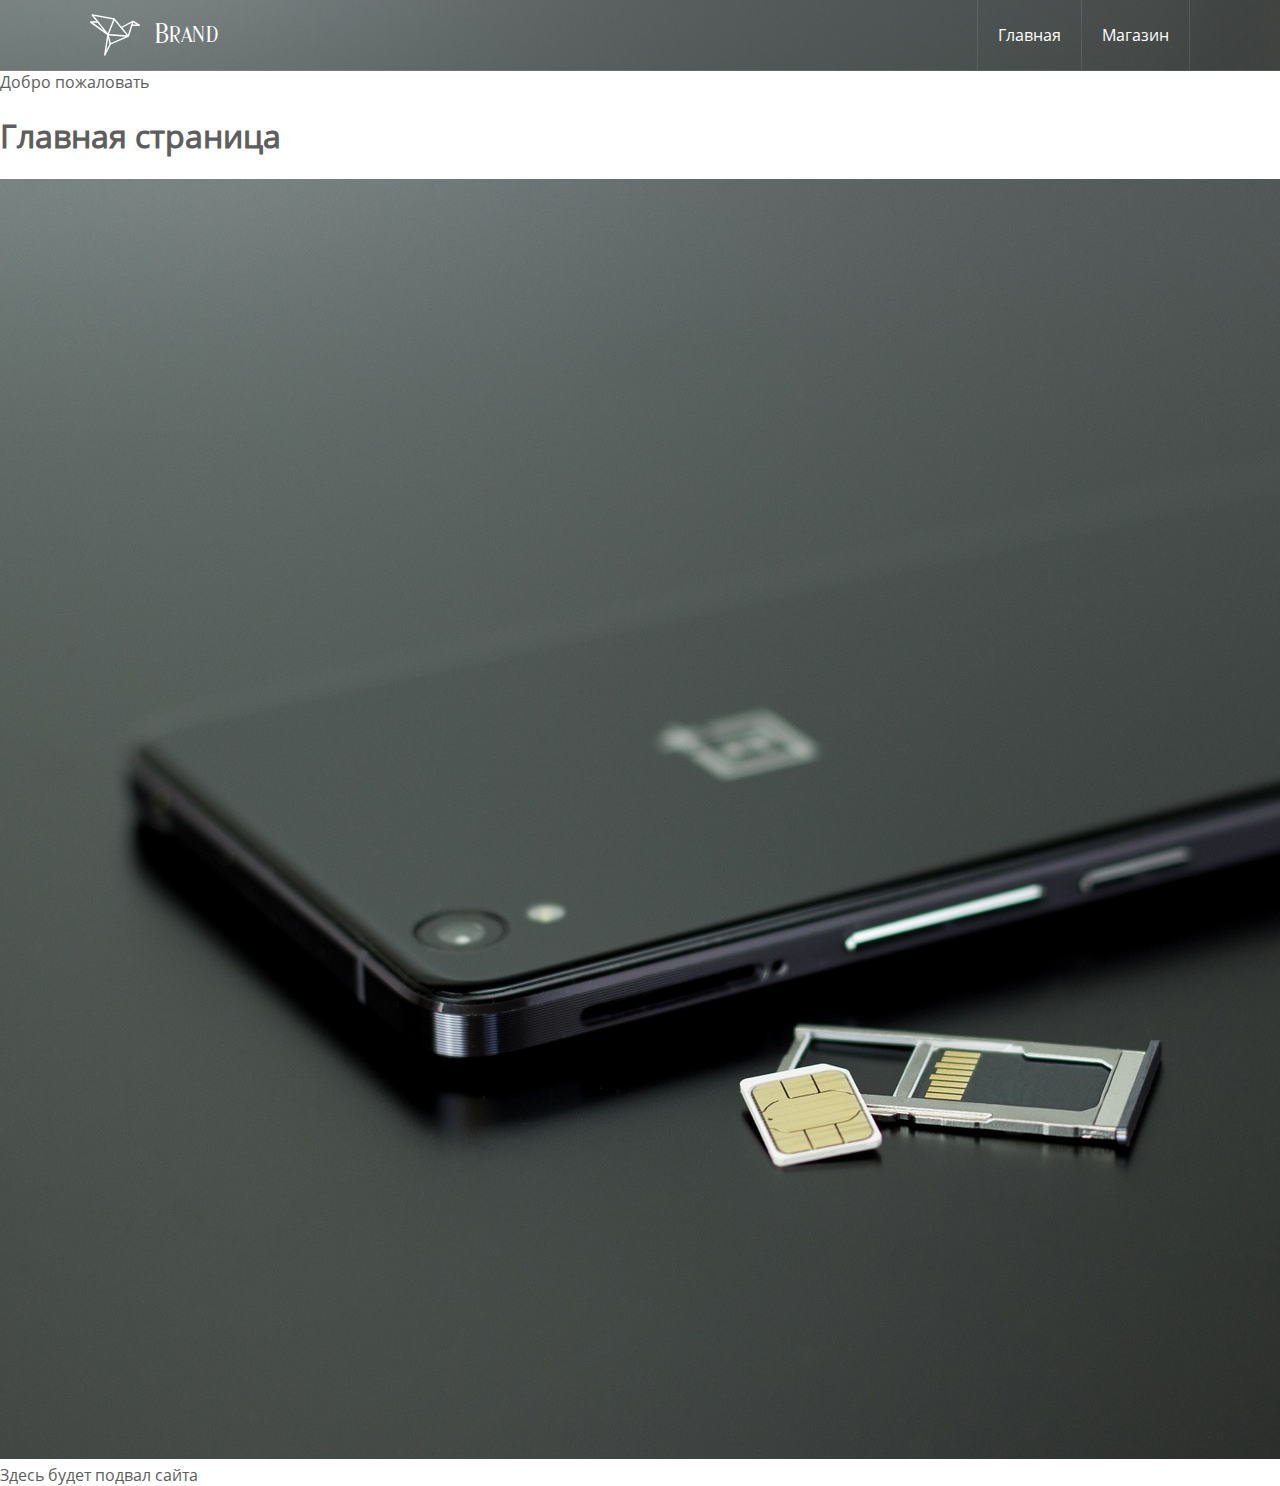
==== index.html @ 0a429328 "Initial commit" ====
<!DOCTYPE html>
<html lang="en">
<head>
	<meta charset="UTF-8">
	<title>Онлайн магазин</title>
	<link rel="stylesheet" href="styles/site.css">
</head>
<body>
	<header>
		<div id="headerInside">
			<div id="logo"></div>
			<div id="companyName">Brand</div>
			<div id="navWrap">
				<a href="#">Главная</a>
				<a href="#">Магазин</a>
			</div>
		</div>
	</header>

	<div>Добро пожаловать</div>
	<h1>Главная страница</h1>
	<img src="images/promo.jpg" alt="Картинка промо">


	<footer>
		Здесь будет подвал сайта
	</footer>
</body>
</html>
---- styles/site.css ----
@font-face{
	font-family: "Open Sans";
	src: url("../fonts/OpenSans.ttf");
}
@font-face{
	font-family: "Huntsman";
	src: url("../fonts/Huntsman.otf");
}
body, html{
	padding: 0;
	margin: 0;
	font-family: "Open Sans", sans-serif;
	color: #5e5e5e;
}
header{
	width: 100%;
	height: 50px;
	padding: 10px 0;  /*первое значение сверхц и снизу, второе - справа и слева*/
	border-bottom: 1px solid rgba(255, 255, 255, 0.1);
	background: url(../images/promo.jpg) no-repeat; /*не повторять картинку*/
	background-size: cover;

}
#headerInside{
	width: 1100px;
	margin: 0 auto; /*отступ сверху/снизу и отступы слева/справа -auto*/
}
#logo{
	width: 50px;
	height: 50px;
	float: left; /*выравнивание слева*/
	background: url(../images/origami-logo.svg) no-repeat;
	background-size: contain;
}
#companyName{
	font-family: "Huntsman", sans-serif;
	float: left;
	margin-left: 15px;
	font-size: 22px;
	line-height: 50px; /*высота строки с текстом*/
	color: #fff;
}
#navWrap{
	align-items: center;	/*FLEX-blocks*/
	flex-direction: row;
	display: flex;
	height: 50px;
	float: right;
}
#navWrap a{
	border-left: 1px solid rgba(255, 255, 255, 0.1);
	border-right: 1px solid rgba(255, 255, 255, 0.1);
	display: block; /*создание блока для кнопок*/
	font-family: "Open Sans", sans-serif;
	color: #fff;
	padding: 0 20px;
	height: 70px;
	line-height: 70px;
	text-decoration: none;
}
#navWrap a:last-child{	/*выбор последнего "потомка" из ссылок*/
	border-left: none;	/*убрать границу*/
}
#navWrap a:hover{		/*изменение стиля при наведении курсора*/
	background: #5e5e5e;
	
}
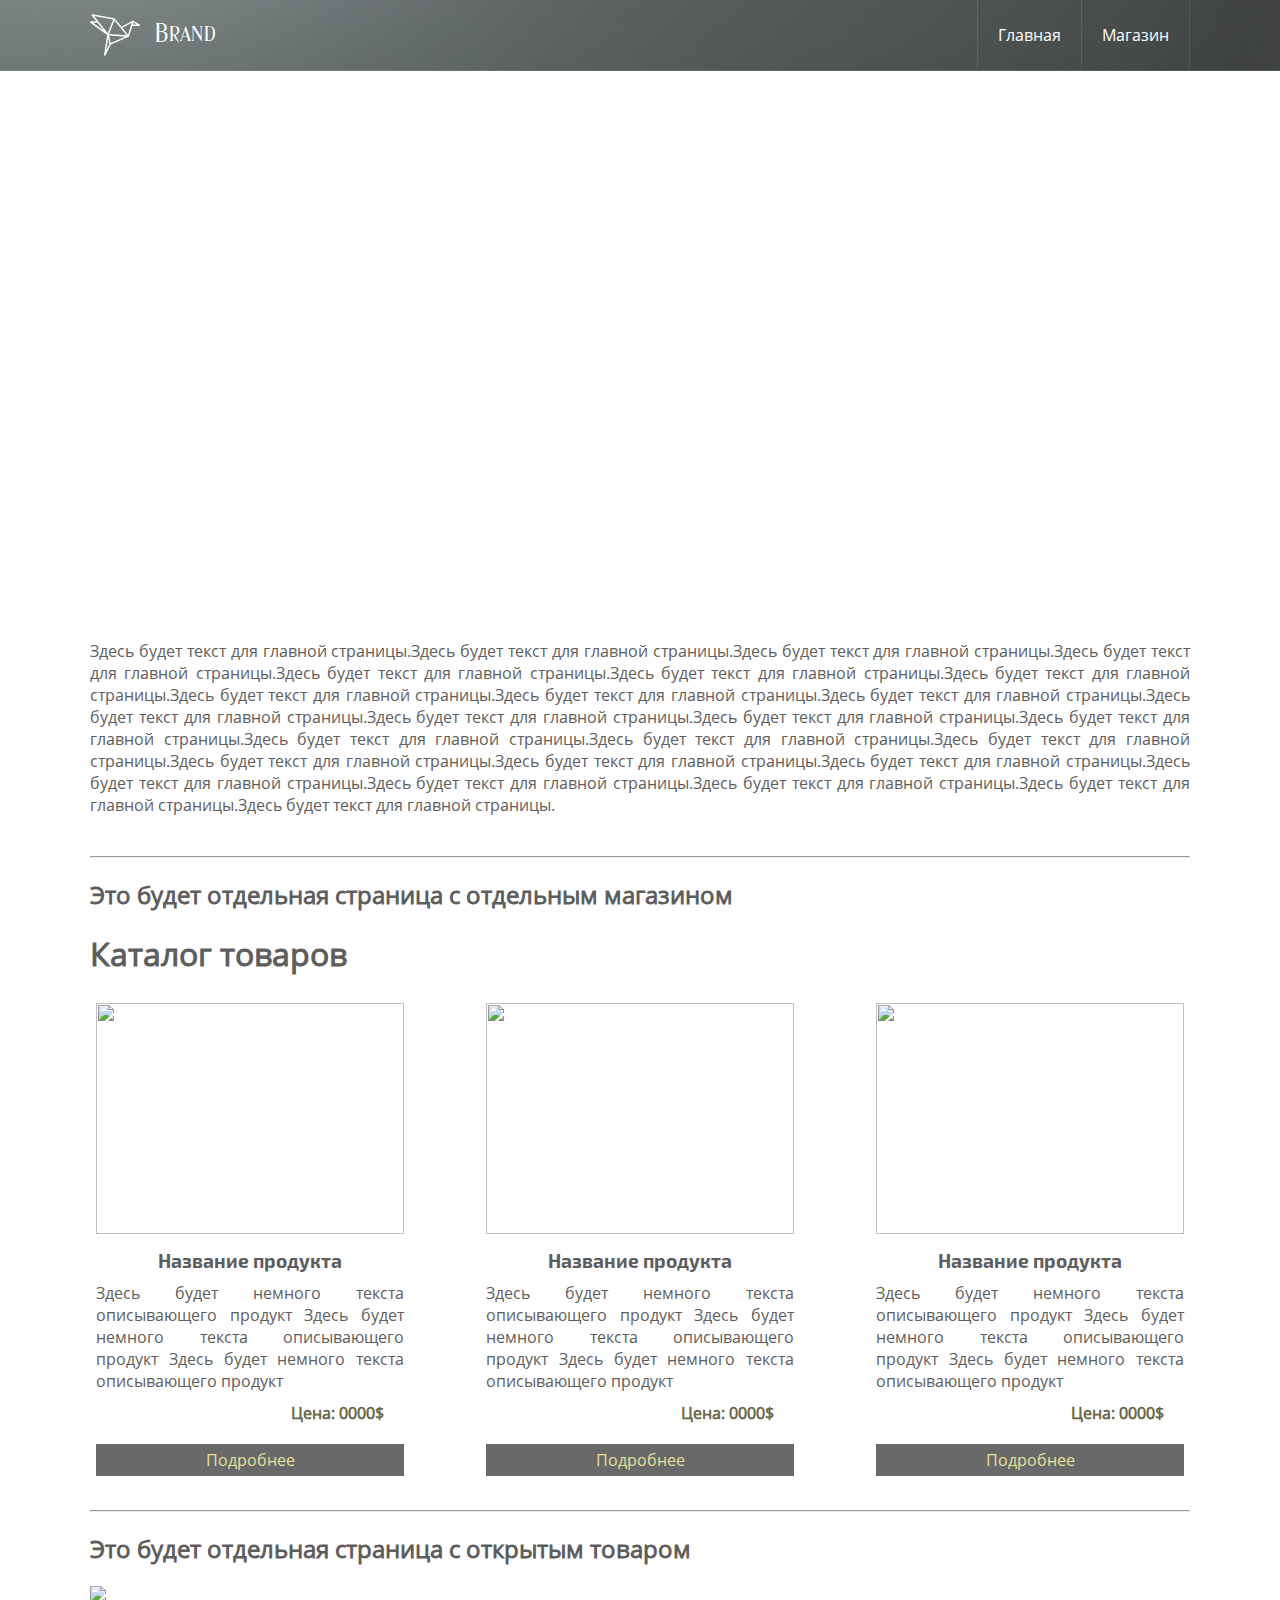
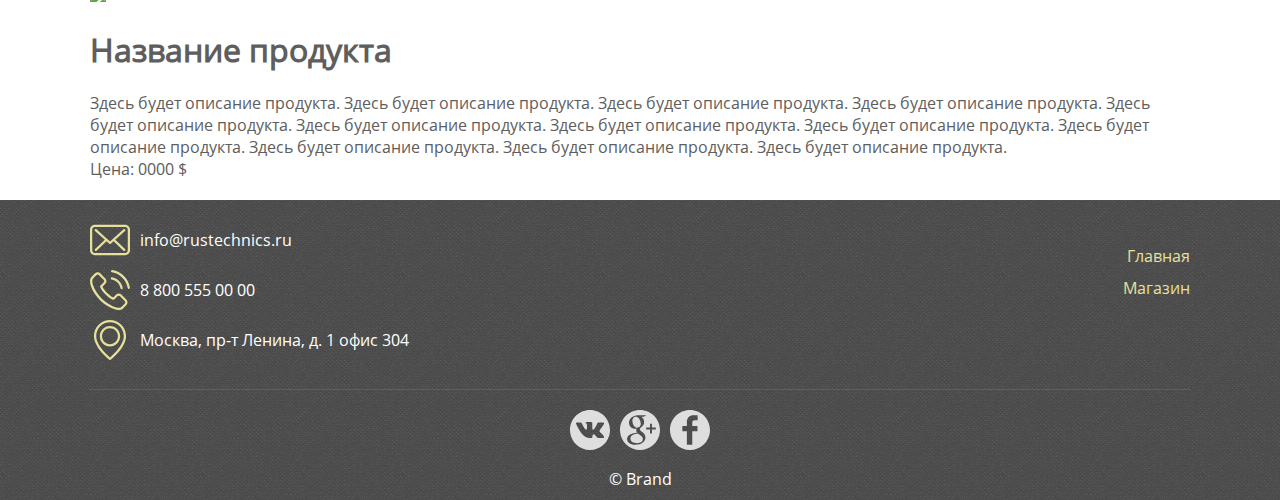
==== commit 7ab5d82b: "Vers2.0" ====
--- a/index.html
+++ b/index.html
@@ -2,6 +2,8 @@
 <html lang="en">
 <head>
 	<meta charset="UTF-8">
+	<script src="scripts/jquery.js"></script>
+	<script src="scripts/site.js"></script>
 	<title>Онлайн магазин</title>
 	<link rel="stylesheet" href="styles/site.css">
 </head>
@@ -16,14 +18,143 @@
 			</div>
 		</div>
 	</header>
+	<div id="content">
+		<div id="promo">
+			<h1 id="promoText">
+				Здесь будет рекламный заголовок
+			</h1>
+		</div>
+		<div id="mainTextWrap">
+			<div id="mainText">
+				Здесь будет текст для главной страницы.Здесь будет текст для главной страницы.Здесь будет текст для главной страницы.Здесь будет текст для главной страницы.Здесь будет текст для главной страницы.Здесь будет текст для главной страницы.Здесь будет текст для главной страницы.Здесь будет текст для главной страницы.Здесь будет текст для главной страницы.Здесь будет текст для главной страницы.Здесь будет текст для главной страницы.Здесь будет текст для главной страницы.Здесь будет текст для главной страницы.Здесь будет текст для главной страницы.Здесь будет текст для главной страницы.Здесь будет текст для главной страницы.Здесь будет текст для главной страницы.Здесь будет текст для главной страницы.Здесь будет текст для главной страницы.Здесь будет текст для главной страницы.Здесь будет текст для главной страницы.Здесь будет текст для главной страницы.Здесь будет текст для главной страницы.Здесь будет текст для главной страницы.Здесь будет текст для главной страницы.
+			</div>
+		</div>
+		<div style="width: 1100px; margin: 0 auto">
+			<hr>
+			<h2>
+				Это будет отдельная страница с отдельным магазином
+			</h2>
+			<div style="width: 1100px; margin: 0 auto">
+				<h1>
+					Каталог товаров
+				</h1>
+				<div>
+					<div class="shopUnit">
+						<img src="http://placehold.it/308x231">
 
-	<div>Добро пожаловать</div>
-	<h1>Главная страница</h1>
-	<img src="images/promo.jpg" alt="Картинка промо">
+						<div class="shopUnitName">
+							Название продукта
+						</div>
+						<div class="shopUnitShortDesc">
+							Здесь будет немного текста описывающего продукт
+							Здесь будет немного текста описывающего продукт
+							Здесь будет немного текста описывающего продукт
+						</div>
+						<div class="shopUnitPrice">
+							Цена: 0000$
+						</div>
+						<a href="#" class="shopUnitMore">
+							Подробнее
+						</a>
+					</div>
+					
+					<div class="shopUnit">
+						<img src="http://placehold.it/308x231">
+
+						<div class="shopUnitName">
+							Название продукта
+						</div>
+						<div class="shopUnitShortDesc">
+							Здесь будет немного текста описывающего продукт
+							Здесь будет немного текста описывающего продукт
+							Здесь будет немного текста описывающего продукт
+						</div>
+						<div class="shopUnitPrice">
+							Цена: 0000$
+						</div>
+						<a href="#" class="shopUnitMore">
+							Подробнее
+						</a>
+					</div>
+					
+					<div class="shopUnit">
+						<img src="http://placehold.it/308x231">
+
+						<div class="shopUnitName">
+							Название продукта
+						</div>
+						<div class="shopUnitShortDesc">
+							Здесь будет немного текста описывающего продукт
+							Здесь будет немного текста описывающего продукт
+							Здесь будет немного текста описывающего продукт
+						</div>
+						<div class="shopUnitPrice">
+							Цена: 0000$
+						</div>
+						<a href="#" class="shopUnitMore">
+							Подробнее
+						</a>
+					</div>	
+				</div>
+			</div>
+
+			<div style="margin-bottom: 20px; float: left;">
+				<hr>
+				<h2>
+					Это будет отдельная страница с открытым товаром
+				</h2>
+				
+				<div id="openedProduct-img">
+					<img src="http://.it/342x260">
+				</div>
+				<div id="openedProduct-content">
+					<h1 id="openedProduct-name">
+						Название продукта
+					</h1>
+					<div id="openedProduct-desc">
+						Здесь будет описание продукта. Здесь будет описание продукта. Здесь будет описание продукта. Здесь будет описание продукта. Здесь будет описание продукта. Здесь будет описание продукта. Здесь будет описание продукта. Здесь будет описание продукта. Здесь будет описание продукта. Здесь будет описание продукта. Здесь будет описание продукта. Здесь будет описание продукта. 
+					</div>
+					<div id="openedProduct-price">
+						Цена: 0000 $
+					</div> 
+				</div>
+			</div>
+		</div>
+	</div>
 
 
 	<footer>
-		Здесь будет подвал сайта
+		<div id="footerInside">
+			
+			<div id="contacts">
+				<div class="contactWrap">
+					<img src="images/envelope.svg" alt="" class="contactIcon">
+					info@rustechnics.ru
+				</div>
+				<div class="contactWrap">
+					<img src="images/phone-call.svg" alt="" class="contactIcon">
+					8 800 555 00 00
+				</div>
+				<div class="contactWrap">
+					<img src="images/placeholder.svg" alt="" class="contactIcon">
+					Москва, пр-т Ленина, д. 1 офис 304
+				</div>
+			</div>
+
+			<div id="footerNav">
+				<a href="#">Главная</a>
+				<a href="#">Магазин</a>
+			</div>
+
+			<div id="social">
+				<img src="images/vk-social-logotype.svg" class="socialItem">
+				<img src="images/google-plus-social-logotype.svg" class="socialItem">
+				<img src="images/facebook-logo.svg" class="socialItem">
+			</div>
+
+			<div id="copyrights">&copy; Brand</div>
+		</div>
 	</footer>
+
 </body>
 </html>--- a/styles/site.css
+++ b/styles/site.css
@@ -5,6 +5,10 @@
 @font-face{
 	font-family: "Huntsman";
 	src: url("../fonts/Huntsman.otf");
+}
+@font-face{
+	font-family: "Exo";
+	src: url("../fonts/Exo.otf");
 }
 body, html{
 	padding: 0;
@@ -13,12 +17,13 @@
 	color: #5e5e5e;
 }
 header{
+	position: relative;
 	width: 100%;
 	height: 50px;
 	padding: 10px 0;  /*первое значение сверхц и снизу, второе - справа и слева*/
 	border-bottom: 1px solid rgba(255, 255, 255, 0.1);
 	background: url(../images/promo.jpg) no-repeat; /*не повторять картинку*/
-	background-size: cover;
+	background-size: 100%;
 
 }
 #headerInside{
@@ -33,10 +38,11 @@
 	background-size: contain;
 }
 #companyName{
+	text-align: right;
 	font-family: "Huntsman", sans-serif;
 	float: left;
 	margin-left: 15px;
-	font-size: 22px;
+	font-size: 1.3em; /*!!!!!???????????*/
 	line-height: 50px; /*высота строки с текстом*/
 	color: #fff;
 }
@@ -63,5 +69,197 @@
 }
 #navWrap a:hover{		/*изменение стиля при наведении курсора*/
 	background: #5e5e5e;
-	
-}+}
+#content{
+	min-height: 600px;
+	width: 1100px;
+	margin: 0 auto;
+	padding: 20px 0;
+}
+footer{
+	float: left;
+	width: 100%;
+	height: 300px;
+	background: url("../images/footerback.png");
+	color: #fff;
+}
+#footerInside{
+	position: relative;
+	width: 1100px;
+	margin: 0 auto;
+	height: 100%;
+}
+#copyrights{
+	position: absolute;
+	bottom: 10px;
+	width: 100%;
+	text-align: center;
+}
+#social{
+	padding-top: 20px;
+	width: 100%;
+	height: 40px;
+	position: absolute;
+	bottom: 50px;
+	display: flex;
+	flex-direction: row;
+	justify-content: center;
+	border-top: 1px solid rgba(255, 255, 255, 0.1);
+}
+.socialItem{
+	width: 40px;
+	height: 40px;
+	margin: 0 5px;
+}
+#contacts{
+	position: absolute;
+	left: 0;
+	top: 20px;
+	width: 340px;
+}
+.contactWrap{
+	float: left;
+	width: 100%;
+	margin-bottom: 10px;
+	line-height: 40px;
+}
+.contactIcon{
+	width: 40px;
+	height: 40px;
+	float: left;
+	margin-right: 10px;
+}
+#footerNav{
+	position: absolute;
+	right: 0;
+	top: 45px;
+	width: 200px;
+}
+#footerNav a{
+	display: block;
+	text-align: right;
+	color: #e6e09a;
+	margin-bottom: 10px;
+	text-decoration: none;
+}
+#footerNav a:hover{
+	color: #fff;
+}
+/* -------------------- НАЧАЛО стилей для главной страницы --------------------- */
+#promo{
+	background: url("http://placehold.it/1920x1080") no-repeat;
+	width: 100%;
+	height: 600px;
+	background-size: cover;
+	margin-top: -71px;
+	float: left;
+}
+#promoText{
+	float: left;
+	width: 100%;
+	text-align: center;
+	margin-top: 100px;
+	color: #fff;
+	font-family: Exo, sans-serif;
+	font-size: 2em;
+	word-spacing: 8px;
+}
+#mainTextWrap{
+	width: 100%;
+	float: left;
+}
+#mainText{
+	width: 1100px;
+	margin: 40px auto;
+	text-align: justify;
+}
+@media all and (min-width: 1500px){		/*!!!!!!!!!!??????????*/
+	#promo{
+		height: 800px;
+	}
+}
+/* ----------------- КОНЕЦ стилей для главной страницы ---------------------- */
+
+/* ------------------ НАЧАЛО стилей для главной страницы магазниа ---------------------- */
+#shopWrap{
+	width: 100%;
+	float: left;
+}
+.shopUnit{
+	float: left;
+	width: 28%;
+	padding: 5px;
+	border: 1px solid rgba(255, 255, 255, 0.7);
+	margin-right: 6.365%;
+	margin-bottom: 20px;
+}
+.shopUnit:nth-child(3n){
+	margin-right: 0;
+}
+.shopUnitName{
+	width: 100%;
+	text-align: center;
+	margin-top: 10px;
+	font-family: Exo, sans-serif;
+	font-size: 1.2em;
+}
+.shopUnit img{
+	width: 100%;
+	height: 231px;
+}
+.shopUnitShortDesc{
+	text-align: justify;
+	margin-top: 10px;
+}
+.shopUnitPrice{
+	text-align: right;
+	padding-right: 20px;
+	margin-top: 10px;
+	color: #6a6747;
+	font-weight: bold;
+}
+.shopUnitMore{
+	border: none;
+	padding: 5px 15px;
+	background-color: #696969;
+	display: block;
+	margin-top: 20px;
+	text-align: center;
+	color: #e6e09a;
+	text-decoration: none;
+}
+.shopUnitMore:hover{
+	color: #fff;
+	background-color: #777777;
+}
+/* ------------------ КОНЕЦ стилей для главной старницы магазина -------------------------- */
+
+/* ---------------- НАЧАЛО стилей для страницы с открытым товаром ----------------------- */
+#openProduct-img{
+	float: left;
+	width: 30%;
+	margin-right: 3%;
+}
+#openProduct-img img{
+	width: 100%;
+	padding: 5px;
+	border: 1px solid rgba(255, 255, 255, 0.7);
+}
+#openProduct-content{
+	float: left;
+	width: 67%;
+}
+#openProduct-name{
+	font-family: Exo, sans-serif;
+	font-size: 2em;
+	margin-top: 0;
+}
+#openProduct-desc{
+	margin-top: 20px;
+}
+#openProduct-price{
+	margin-top: 10px;
+	color: #6a6747;
+	font-weight: bold;
+}
+/* ---------------- КОНЕЦ стилей для страниы с открытым товаром -------------------------- */
